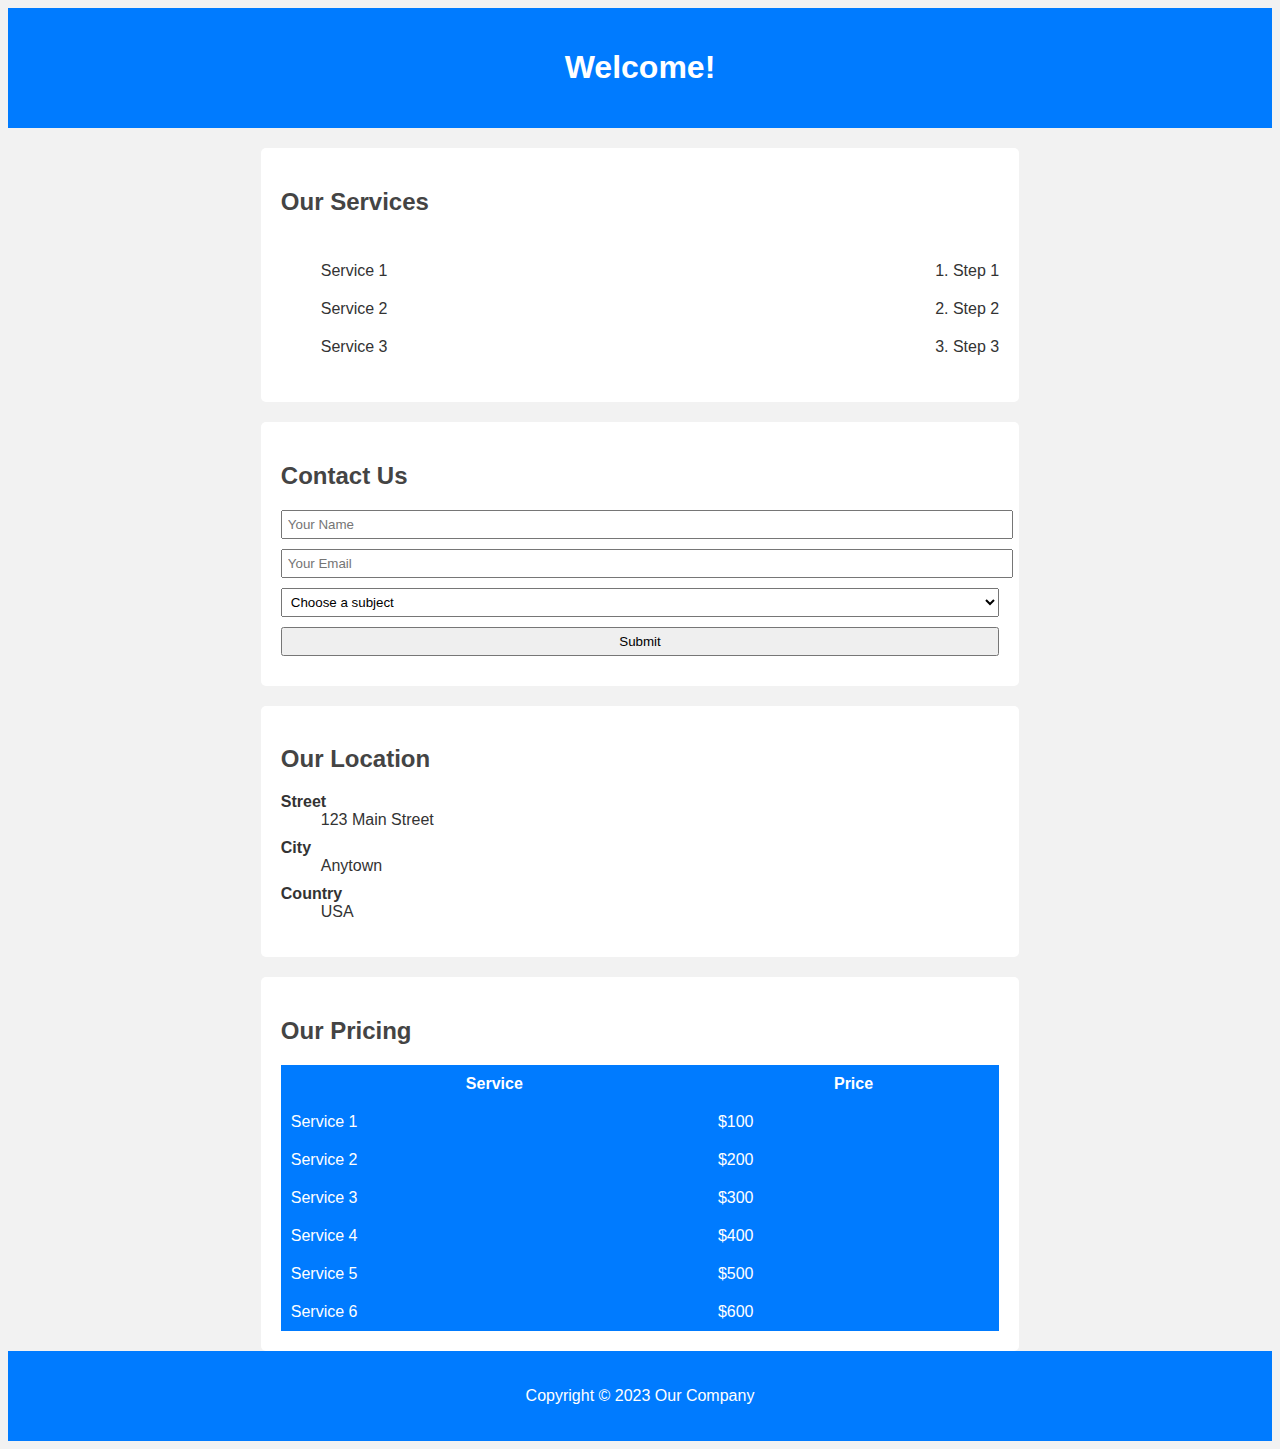
==== assignments/assignment-1/index.html @ 06d3694f "Finish assignment-1" ====
<!DOCTYPE html>
<html style="font-family: Arial, sans-serif">
    <head>
        <title>Inline CSS Exercise</title>
        <style>
            body {
                background-color: #f2f2f2;
                color: #333;
            }

            header {
                background-color: #007bff;
                padding: 20px;
                color: #fff;
            }

            h1 {
                text-align: center;
            }

            main {
                width: 60%;
                margin: 0 auto;
            }

            section {
                background-color: #fff;
                padding: 20px;
                margin-top: 20px;
                border-radius: 5px;
            }

            h2 {
                color: #444;
            }

            div {
                display: flex;
                justify-content: space-between;
            }

            ul {
                list-style-type: none;
            }

            li {
                padding: 10px 0;
            }

            ol {
                list-style-type: decimal;
            }

            input {
                display: block;
                margin-bottom: 10px;
                padding: 5px;
                width: 100%;
            }

            select {
                display: block;
                margin-bottom: 10px;
                padding: 5px;
                width: 100%;
            }

            dt {
                font-weight: bold;
            }

            dd {
                margin-bottom: 10px;
            }

            table {
                width: 100%;
                border-collapse: collapse;
            }

            tr {
                background-color: #007bff;
                color: #fff;
            }

            th {
                padding: 10px;
            }

            td {
                padding: 10px;
            }
        </style>
    </head>
    <body>
        <header>
            <h1>Welcome!</h1>
        </header>
        <main>
            <section>
                <h2>Our Services</h2>
                <div>
                    <ul>
                        <li>Service 1</li>
                        <li>Service 2</li>
                        <li>Service 3</li>
                    </ul>
                    <ol>
                        <li>Step 1</li>
                        <li>Step 2</li>
                        <li>Step 3</li>
                    </ol>
                </div>
            </section>
            <section>
                <h2>Contact Us</h2>
                <form>
                    <input type="text" placeholder="Your Name" />
                    <input type="email" placeholder="Your Email" />
                    <select>
                        <option>Choose a subject</option>
                        <option>General Inquiry</option>
                        <option>Support</option>
                        <option>Sales</option>
                    </select>
                    <input type="submit" />
                </form>
            </section>
            <section>
                <h2>Our Location</h2>
                <dl>
                    <dt>Street</dt>
                    <dd>123 Main Street</dd>
                    <dt>City</dt>
                    <dd>Anytown</dd>
                    <dt>Country</dt>
                    <dd>USA</dd>
                </dl>
            </section>
            <section>
                <h2>Our Pricing</h2>
                <table>
                    <tr>
                        <th>Service</th>
                        <th>Price</th>
                    </tr>
                    <tr>
                        <td>Service 1</td>
                        <td>$100</td>
                    </tr>
                    <tr>
                        <td>Service 2</td>
                        <td>$200</td>
                    </tr>
                    <tr>
                        <td>Service 3</td>
                        <td>$300</td>
                    </tr>
                    <tr>
                        <td>Service 4</td>
                        <td>$400</td>
                    </tr>
                    <tr>
                        <td>Service 5</td>
                        <td>$500</td>
                    </tr>
                    <tr>
                        <td>Service 6</td>
                        <td>$600</td>
                    </tr>
                </table>
            </section>
        </main>
        <footer
            style="
                background-color: #007bff;
                padding: 20px;
                color: #fff;
                text-align: center;
            "
        >
            <p>Copyright &copy; 2023 Our Company</p>
        </footer>
    </body>
</html>
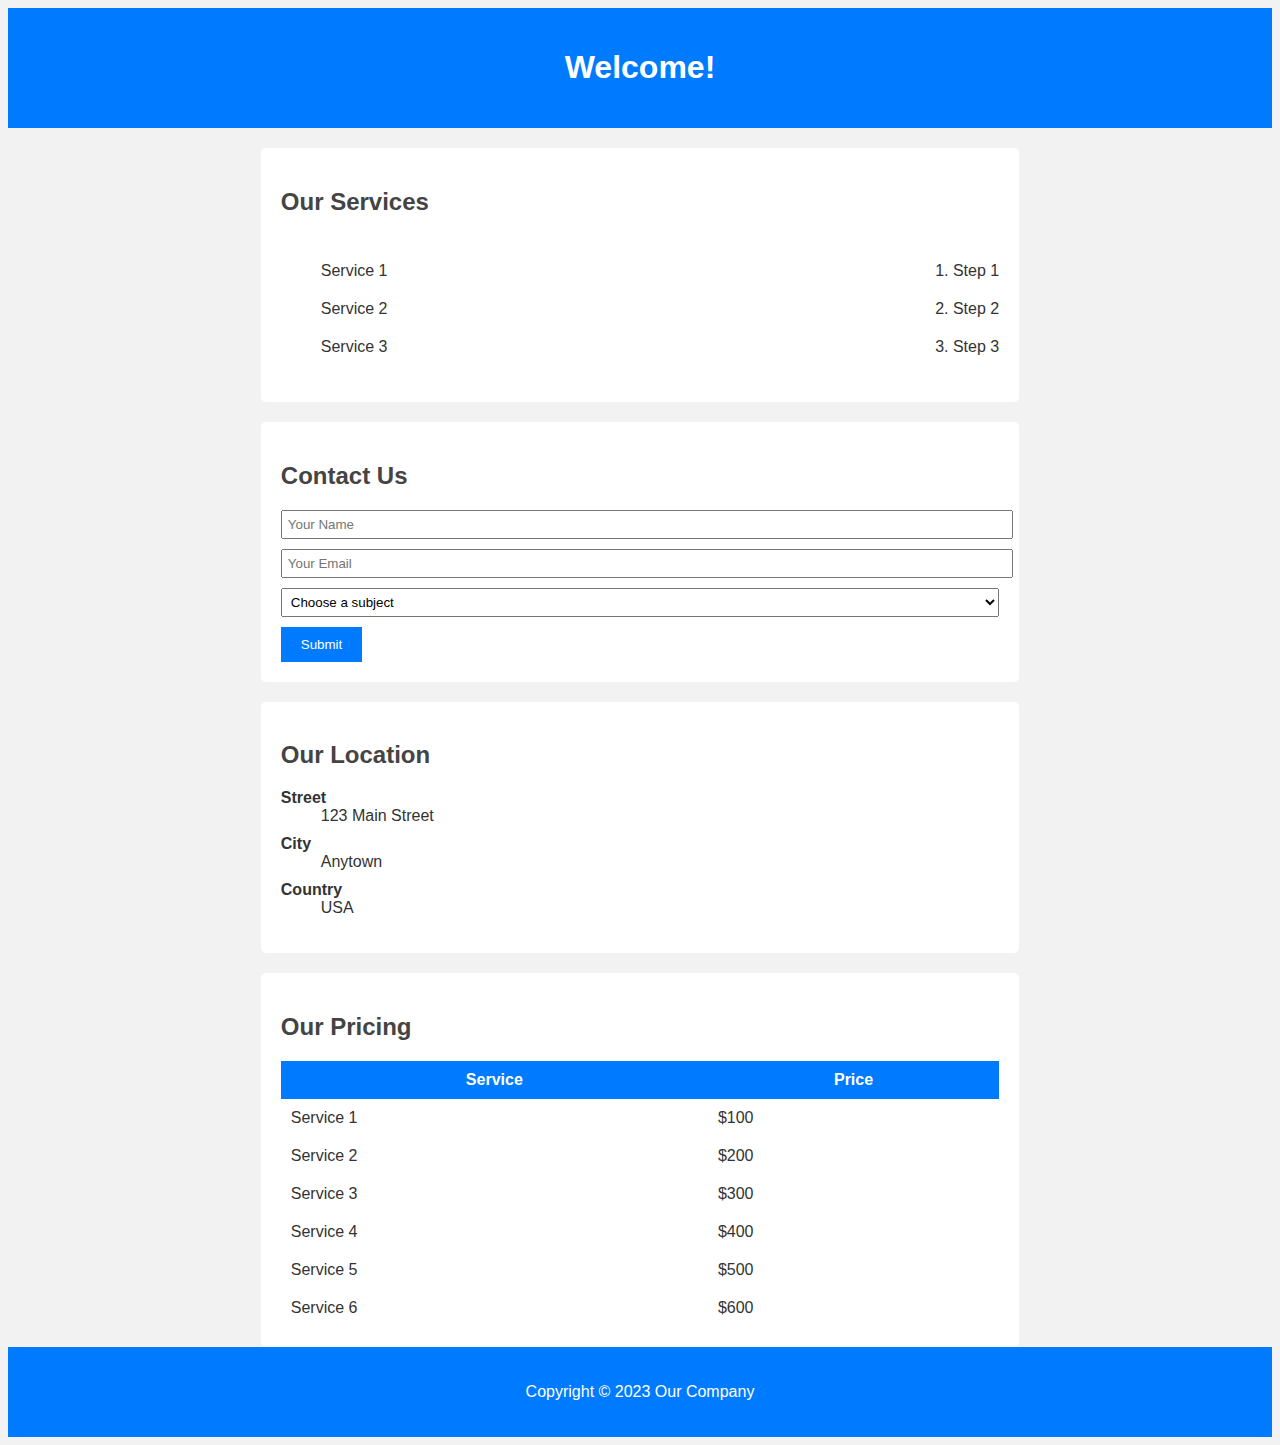
==== commit d1595196: "Finish and Finalize assignment-1" ====
--- a/assignments/assignment-1/index.html
+++ b/assignments/assignment-1/index.html
@@ -78,17 +78,22 @@
                 border-collapse: collapse;
             }
 
-            tr {
+            th {
+                padding: 10px;
                 background-color: #007bff;
                 color: #fff;
             }
 
-            th {
+            td {
                 padding: 10px;
             }
 
-            td {
-                padding: 10px;
+            button {
+                background-color: #007bff;
+                color: #fff;
+                padding: 10px 20px;
+                border: none;
+                cursor: pointer;
             }
         </style>
     </head>
@@ -123,7 +128,7 @@
                         <option>Support</option>
                         <option>Sales</option>
                     </select>
-                    <input type="submit" />
+                    <button type="submit">Submit</button>
                 </form>
             </section>
             <section>
